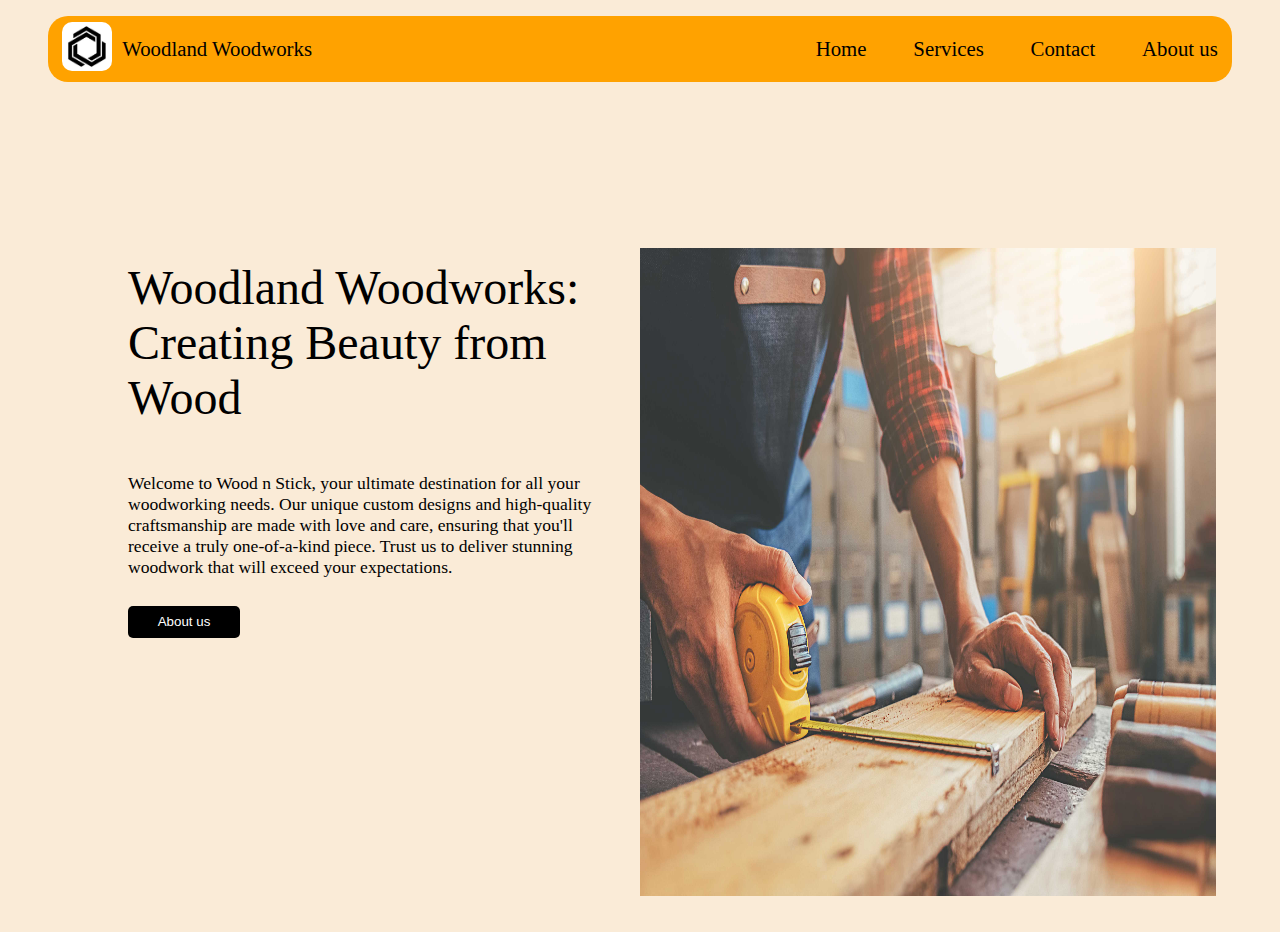
==== index.html @ 71c3801f "first commit" ====
<!DOCTYPE html>
<html lang="en">
<head>
    <meta charset="UTF-8">
    <meta name="viewport" content="width=device-width, initial-scale=1.0">
    <title>Manos Website</title>
    <link rel="stylesheet" href="style.css">
</head>
<body>
    <header>
        <div id="navbar">
            <div id="stackLeftNav">
                <a href="https://youtube.com" ><img src="logo.jpg" id="logo"></a>
                <a href="youtube" id="headerTitle">Woodland Woodworks</a>
            </div>
            <div class="menu">
                <a href="youtube" id="menu-item">Home</a>
                <a href="youtube" id="menu-item">Services</a>
                <a href="youtube" id="menu-item">Contact</a>
                <a href="youtube" id="menu-item">About us</a>
            </div>
        </div>
    </header>

    <main>
        <div id="section1">
            <div id="leftBox">
                <div id="stackLeft1">
                    <p id="sec1Title">Woodland Woodworks: Creating Beauty from Wood</p>
                    <p id="sec1Par">Welcome to Wood n Stick, your ultimate destination
                    for all your woodworking needs. Our unique custom designs and
                    high-quality craftsmanship are made with love and care, ensuring
                    that you'll receive a truly one-of-a-kind piece. Trust us to deliver
                    stunning woodwork that will exceed your expectations.</p>
                    <button id="sec1Button">About us</button>
                </div>
            </div>
            <div id="rightbox">
                <img src="/woodworking.jpg" alt="woodworking picture" id="woodworking">
            </div>




        </div>


    </main>

</body>
</html>
---- style.css ----
body{
    background-color: antiquewhite;
    padding: 0%;
    margin: 0%;
}

header{
    padding-left: 3em;
    padding-right: 3em;
    padding-top: 1em;
    padding-bottom: 1em;
    height: 20vh;
}

#navbar{
    background-color: rgb(255, 162, 0);
    display: flex;
    justify-content: space-between;
    align-items: center;
    padding: 0.3em;
    border-radius: 20px;
    font-size: 1.3rem;
    position: sticky;
}

#stackLeftNav{
    display: flex;
    align-items: center;
    padding-left: 0.5rem;
}

.menu{
    padding-right: 0.5rem;
}

#logo{
    width: 50px;
    border-radius: 10px;
}

#headerTitle{
    margin-left: 10px;
    text-decoration: none;
    color: black;
}

#menu-item{
    display: inline-flex;
    margin-left: 2em;
    text-decoration: none;
    color: black;
}

#menu-item:hover{
    text-decoration: underline;
}

/* ======================================================================= */

#section1{
    height: 80vh;
    display: inline-flex;
    width: 100%;
}

#leftBox{
    width: 50%;
    overflow: hidden;
}

#stackLeft1{
    padding-left: 8rem;
    padding-right: 1rem;
    align-items: center;
    animation: slide2 1.5s ease 0s 1 normal forwards;
}

#sec1Title{
    font-size: 3rem;
}

#sec1Par{
    font-size: 1.1rem;
}

#sec1Button{
    width: 7rem;
    height: 2rem;
    border-radius: 5px;
    border: none;
    background-color: black;
    color: white;
    margin-top: 10px;
    cursor: pointer; 
}

#sec1Button:hover{
    background-color: hsl(0, 0%, 20%);
}

#rightbox{
    width: 45%;
    display: flex;
    align-items: center;
    justify-content: center;
    overflow:hidden;
}

#woodworking{
    height: 90%;
    width: 100%;
    animation: slide 1.5s ease 0s 1 normal forwards;
}

@keyframes slide {
    0%{
        translate: 100% 0%;
    }
    100%{
        margin-right: 0rem;
    }
}

@keyframes slide2 {
    0%{
        translate: -100% 0%;
    }
    100%{
        margin-right: 0rem;
    }
}
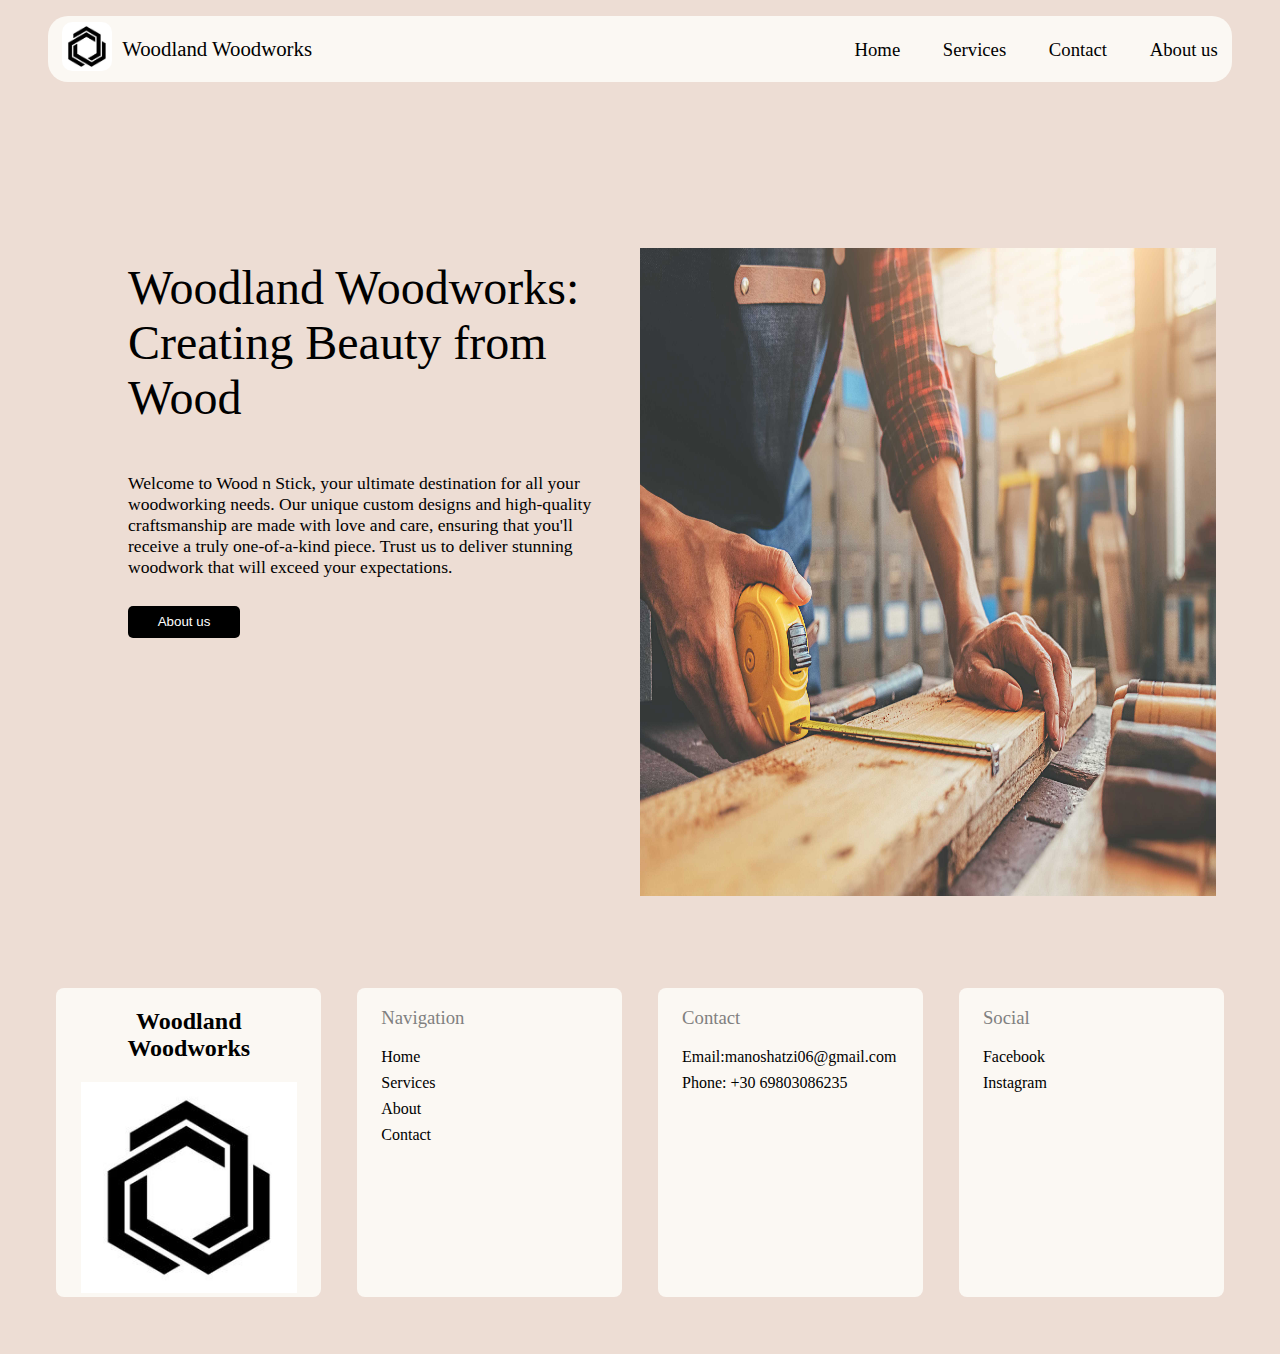
==== commit 0e20244f: "added the footer" ====
--- a/index.html
+++ b/index.html
@@ -32,20 +32,65 @@
                     high-quality craftsmanship are made with love and care, ensuring
                     that you'll receive a truly one-of-a-kind piece. Trust us to deliver
                     stunning woodwork that will exceed your expectations.</p>
-                    <button id="sec1Button">About us</button>
+                    <button id="sec1Button" onclick="window.location.href='index.html'">About us</button>
                 </div>
             </div>
             <div id="rightbox">
-                <img src="/woodworking.jpg" alt="woodworking picture" id="woodworking">
+                <img src="woodworking.jpg" alt="woodworking picture" id="woodworking">
             </div>
+        </div>
+    </main>
+
+    <footer>
 
 
-
-
+        <div class="box" id="box1">
+            <h2 id="footerTitle" onclick="window.location.href='/'">Woodland Woodworks</h2>
+            <img src="logo.jpg" alt="woodland logo" id="footerLogo" onclick="window.location.href='/'">
+        </div>
+        <div class="box" id="box2">
+            <h3 id="navigation">Navigation</h3>
+            <ul id="stackFooterNav">
+                <li id="list">
+                    <a href="index.html" class="footerNav">Home</a>
+                </li>
+                <li id="list">
+                <a href="index.html" class="footerNav">Services</a>
+                </li>
+                <li id="list">
+                <a href="index.html" class="footerNav">About</a>
+                </li>
+                <li id="list">
+                <a href="index.html" class="footerNav">Contact</a>
+                </li>
+            </div>
+        </div>
+        <div class="box">
+            <h3 id="Contact">Contact</h3>
+            <ul id="stackFooterNav">
+                <li id="list">
+            <a href="https://www.google.com" id="contactLink">Email:manoshatzi06@gmail.com</a>
+                </li>
+                <li id="list">
+            <a href="https://www.google.com" id="contactLink">Phone: +30 69803086235</a>
+                </li>
+            </ul>
+        </div>
+        <div class="box">
+            <h3 id="Social">Social</h3>
+            <ul id="stackFooterNav">
+                <li id="list">
+                    <a href="https://www.facebook.com" id="socialLink">Facebook</a>
+                </li>
+                <li id="list">
+                    <a href="https://www.instagram.com" id="socialLink">Instagram</a>
+                </li>
+            </ul>
         </div>
 
 
-    </main>
+    </footer>
+
 
 </body>
 </html>--- a/style.css
+++ b/style.css
@@ -1,5 +1,5 @@
 body{
-    background-color: antiquewhite;
+    background-color: hsl(23, 42%, 88%);
     padding: 0%;
     margin: 0%;
 }
@@ -13,7 +13,7 @@
 }
 
 #navbar{
-    background-color: rgb(255, 162, 0);
+    background-color: hsl(34, 51%, 97%);
     display: flex;
     justify-content: space-between;
     align-items: center;
@@ -49,10 +49,11 @@
     margin-left: 2em;
     text-decoration: none;
     color: black;
+    font-size: 0.9em;
 }
 
 #menu-item:hover{
-    text-decoration: underline;
+    text-decoration: underline black 0.1em;
 }
 
 /* ======================================================================= */
@@ -91,7 +92,7 @@
     background-color: black;
     color: white;
     margin-top: 10px;
-    cursor: pointer; 
+    cursor: pointer;
 }
 
 #sec1Button:hover{
@@ -128,4 +129,82 @@
     100%{
         margin-right: 0rem;
     }
+}
+/* ============================================================== */
+
+footer{
+    display: flex;
+    padding: 3%;
+}
+
+.box{
+    background-color: hsl(34, 51%, 97%);
+    border-radius: 0.5em;
+    width: 25%;
+    margin: 1.5%;
+    text-align: left;
+    padding-left: 2%;
+    padding-right: 2%;
+}
+
+#footerTitle{
+    text-align: center;
+    max-width: 100%;
+}
+
+#footerTitle:hover{
+    cursor: pointer;
+}
+
+#box1{
+    align-items: center;
+}
+
+#footerLogo{
+    max-width: 100%;
+}
+
+#footerLogo:hover{
+    cursor: pointer;
+}
+
+#stackFooterNav{
+    list-style-type: none;
+    padding-left: 0%;
+}
+
+#list{
+    padding-bottom: 0.5em;
+}
+
+.footerNav{
+    text-decoration: none;
+    color: black;
+}
+
+.footerNav:hover{
+    text-decoration: underline black;
+}
+
+#contactLink{
+    text-decoration: none;
+    color: black;
+}
+
+#contactLink:hover{
+    text-decoration: underline black;
+}
+
+#socialLink{
+    text-decoration: none;
+    color: black;
+}
+
+#socialLink:hover{
+    text-decoration: underline black;
+}
+
+h3{
+    color: gray;
+    font-weight: lighter;
 }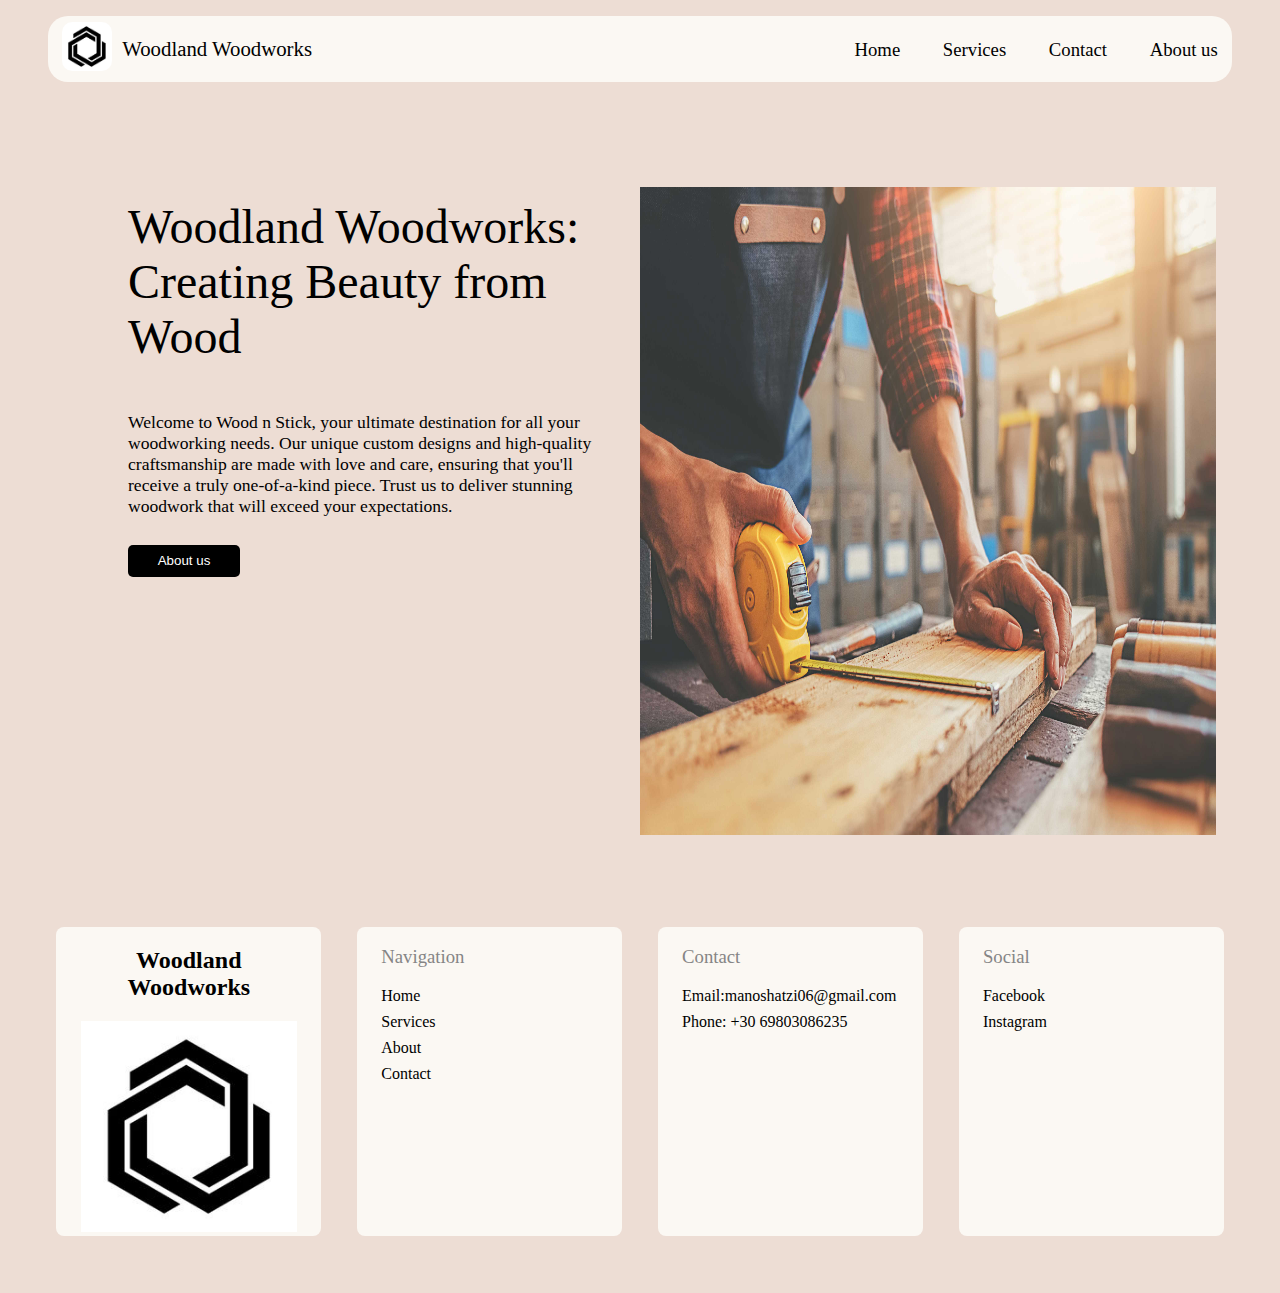
==== commit 6d92228d: "." ====
--- a/index.html
+++ b/index.html
@@ -17,7 +17,7 @@
                 <a href="youtube" id="menu-item">Home</a>
                 <a href="youtube" id="menu-item">Services</a>
                 <a href="youtube" id="menu-item">Contact</a>
-                <a href="youtube" id="menu-item">About us</a>
+                <a href="About.html" id="menu-item">About us</a>
             </div>
         </div>
     </header>
@@ -32,7 +32,7 @@
                     high-quality craftsmanship are made with love and care, ensuring
                     that you'll receive a truly one-of-a-kind piece. Trust us to deliver
                     stunning woodwork that will exceed your expectations.</p>
-                    <button id="sec1Button" onclick="window.location.href='index.html'">About us</button>
+                    <button id="sec1Button" onclick="window.location.href='About.html'">About us</button>
                 </div>
             </div>
             <div id="rightbox">
@@ -42,8 +42,6 @@
     </main>
 
     <footer>
-
-
         <div class="box" id="box1">
             <h2 id="footerTitle" onclick="window.location.href='/'">Woodland Woodworks</h2>
             <img src="logo.jpg" alt="woodland logo" id="footerLogo" onclick="window.location.href='/'">
@@ -87,8 +85,6 @@
                 </li>
             </ul>
         </div>
-
-
     </footer>
 
 
--- a/style.css
+++ b/style.css
@@ -8,8 +8,8 @@
     padding-left: 3em;
     padding-right: 3em;
     padding-top: 1em;
-    padding-bottom: 1em;
-    height: 20vh;
+    padding-bottom: 0em;
+    height: 15vh;
 }
 
 #navbar{
@@ -205,6 +205,6 @@
 }
 
 h3{
-    color: gray;
+    color: hsl(0, 0%, 52%);
     font-weight: lighter;
-}+}
